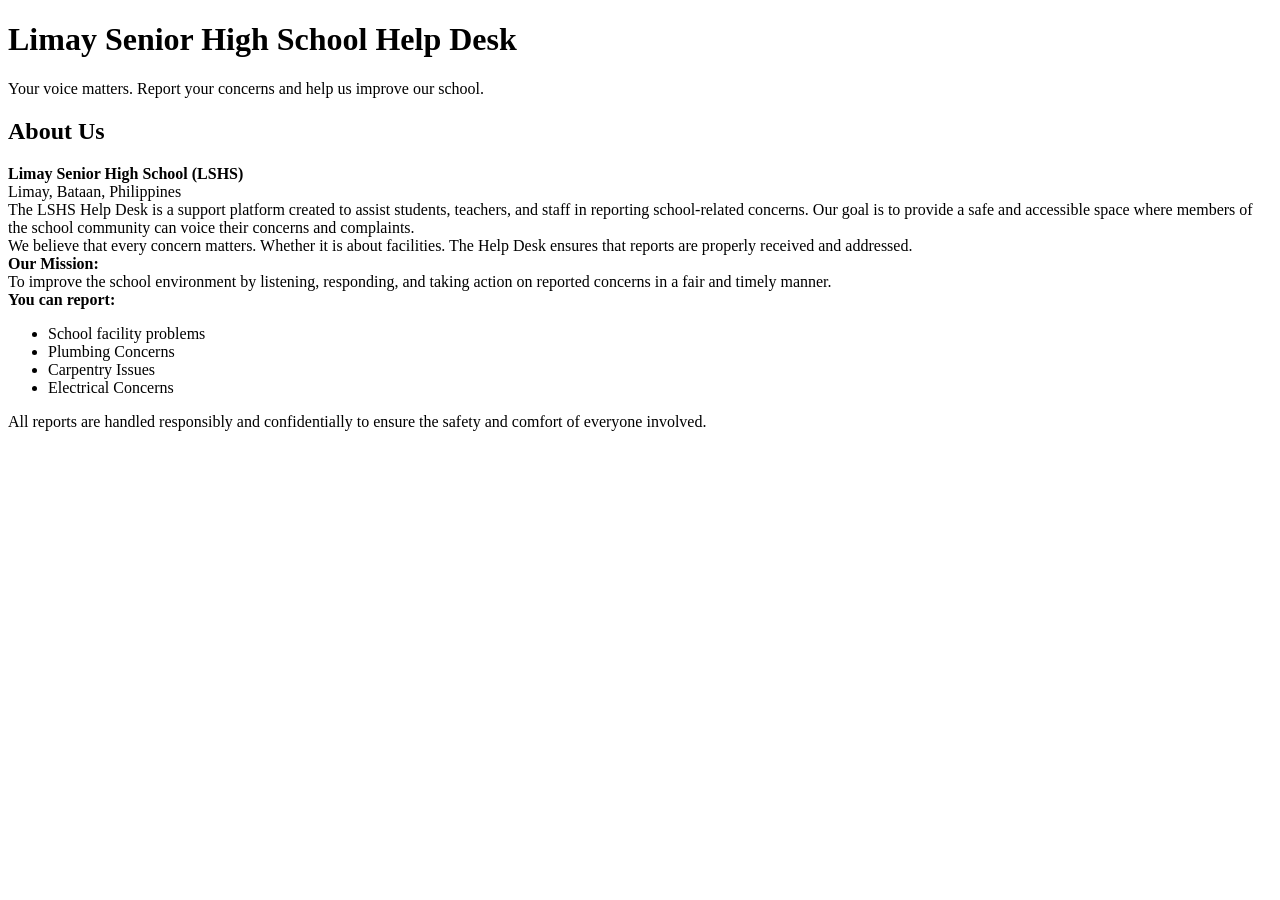
==== about/about.html @ 291a653c "ad new files and line" ====
<!doctype html>
<html lang="en">
<head>
    <meta charset="utf-8">
    <meta name="viewport" content="width=device-width, initial-scale=1">
    <link href="about.html" rel="stylesheet">

<body>
<div class="header">
    <h1>Limay Senior High School Help Desk</h1>
    <p>Your voice matters. Report your concerns and help us improve our school.</p>
</div>

<div class="container">
    <div class="card">
    <h2>About Us</h2>

    <div class="info-box">
        <strong>Limay Senior High School (LSHS)</strong><br>
        Limay, Bataan, Philippines
    </div>

    <div class="section">
        The LSHS Help Desk is a support platform created to assist students, teachers, and staff in reporting school-related concerns. 
        Our goal is to provide a safe and accessible space where members of the school community can voice their concerns and complaints.
    </div>

    <div class="section">
        We believe that every concern matters. Whether it is about facilities. The Help Desk ensures that reports are properly received and addressed.
    </div>

    <div class="highlight">
        <strong>Our Mission:</strong><br>
        To improve the school environment by listening, responding, and taking action on reported concerns in a fair and timely manner.
    </div>

    <div class="section">
        <strong>You can report:</strong>
        <ul>
            <li>School facility problems</li>
            <li>Plumbing Concerns</li>
            <li>Carpentry Issues</li>
            <li>Electrical Concerns</li>
            </ul>
    </div>

    <div class="section">
        All reports are handled responsibly and confidentially to ensure the safety and comfort of everyone involved.
    </div>
</div>
</body>
</html>
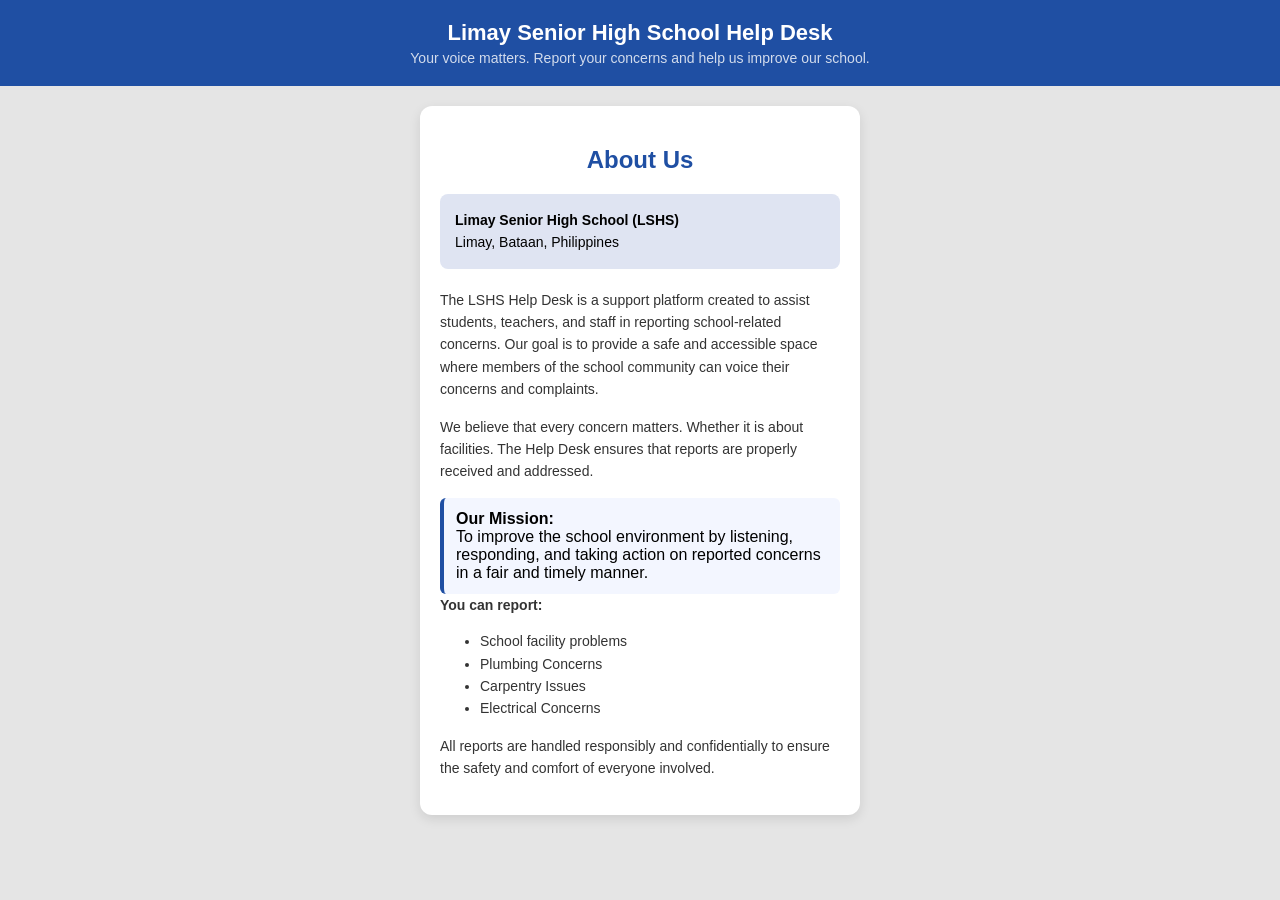
==== commit 21c6c538: "ad new line" ====
--- a/about/about.html
+++ b/about/about.html
@@ -3,7 +3,7 @@
 <head>
     <meta charset="utf-8">
     <meta name="viewport" content="width=device-width, initial-scale=1">
-    <link href="about.html" rel="stylesheet">
+    <link href="about.css" rel="stylesheet">
 
 <body>
 <div class="header">
--- a/about/about.css
+++ b/about/about.css
@@ -0,0 +1,69 @@
+
+body {
+    margin: 0;
+    font-family: Arial, sans-serif;
+    background-color: #e5e5e5;
+    }
+
+.header {
+    background-color: #1f4fa3;
+    color: white;
+    padding: 20px 10px;
+    text-align: center;
+    }
+    
+.header h1 {
+    margin: 0;
+    font-size: 22px;
+    }
+
+.header p {
+    margin: 4px 0 0;
+    font-size: 14px;
+    opacity: 0.8;
+    }
+
+.container {
+    display: flex;
+    justify-content: center;
+    padding: 20px 10px;
+    }
+
+.card {
+    background: white;
+    width: 100%;
+    max-width: 400px;
+    border-radius: 12px;
+    box-shadow: 0 4px 12px rgba(0,0,0,0.1);
+    padding: 20px;
+    }
+
+.card h2 {
+    text-align: center;
+    color: #1f4fa3;
+    margin-bottom: 20px;
+    }
+
+.info-box {
+    background-color: #dfe4f2;
+    padding: 15px;
+    border-radius: 8px;
+    margin-bottom: 20px;
+    font-size: 14px;
+    line-height: 1.6;
+    }
+
+.section {
+    margin-bottom: 15px;
+    font-size: 14px;
+    line-height: 1.6;
+    color: #333;
+    }
+
+.highlight {
+    background-color: #f3f6ff;
+    padding: 12px;
+    border-left: 4px solid #1f4fa3;
+    border-radius: 6px;
+    margin-top: 10px;
+    }
